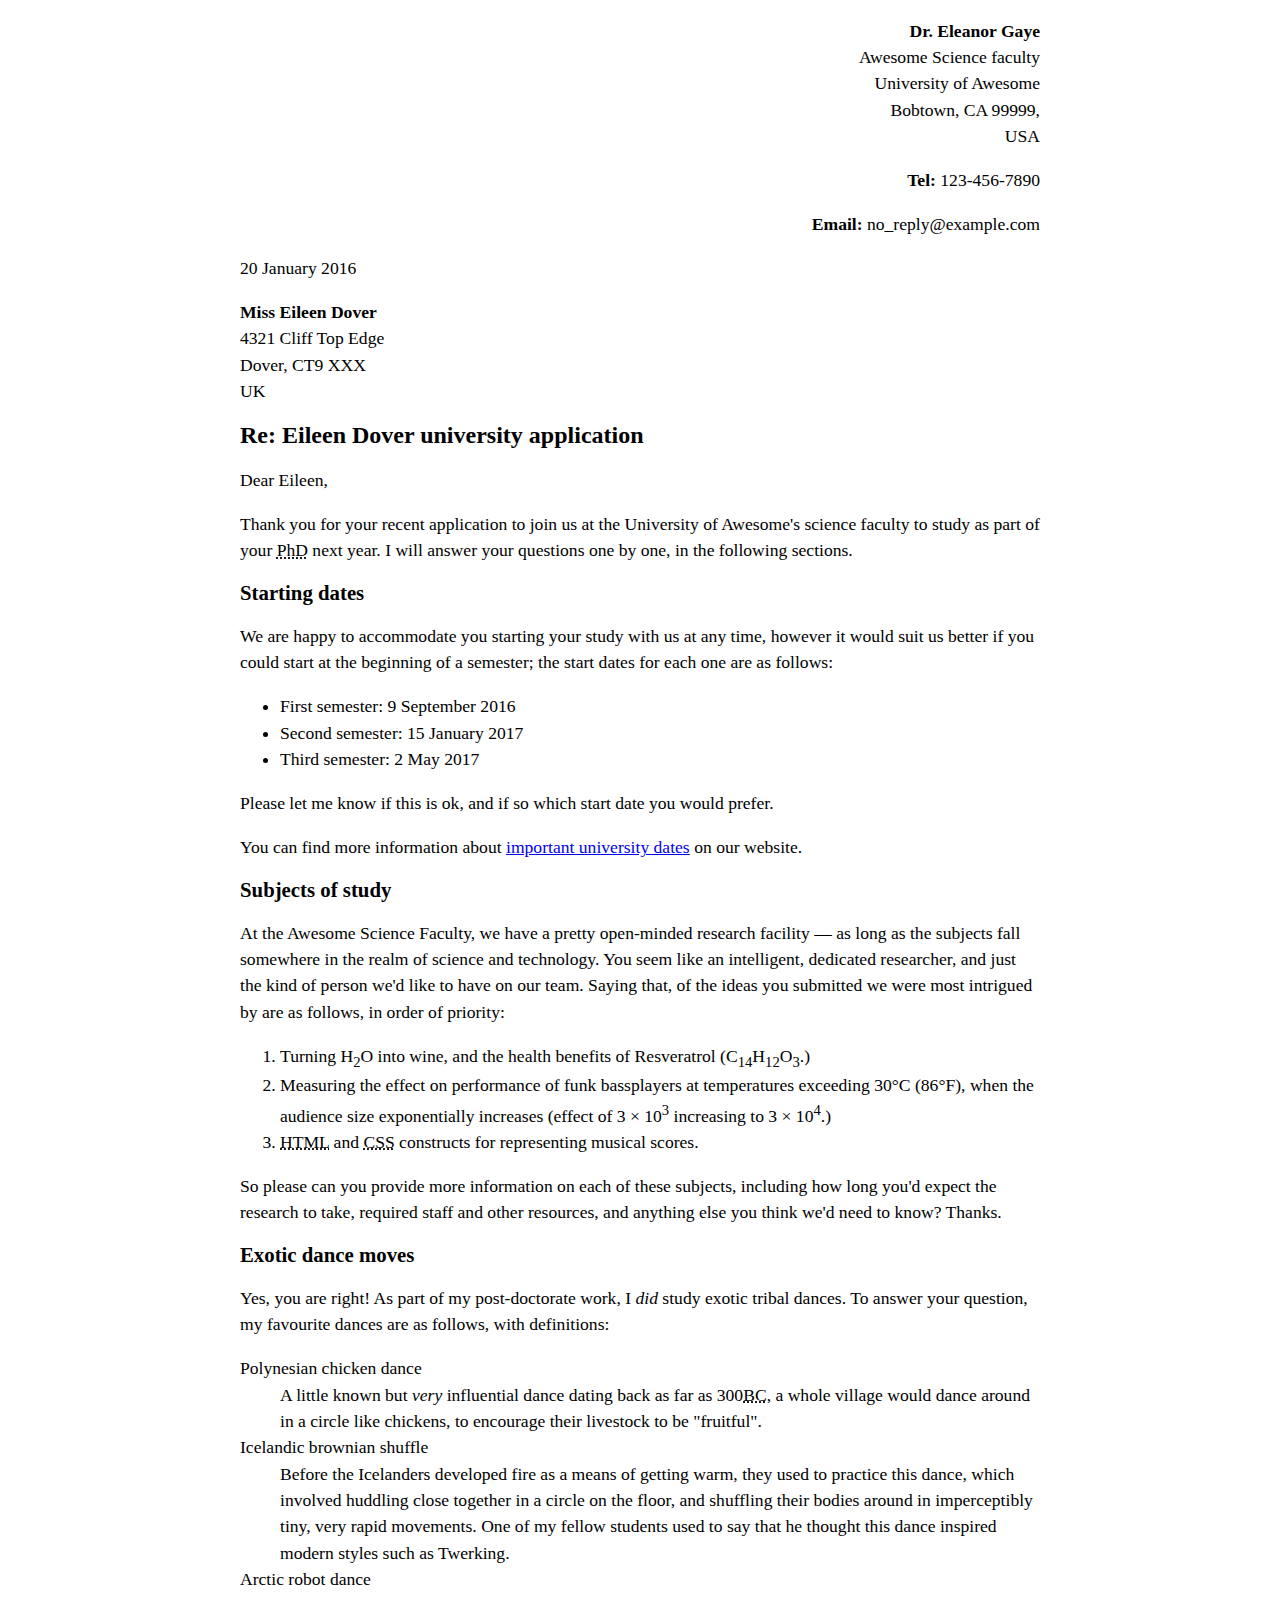
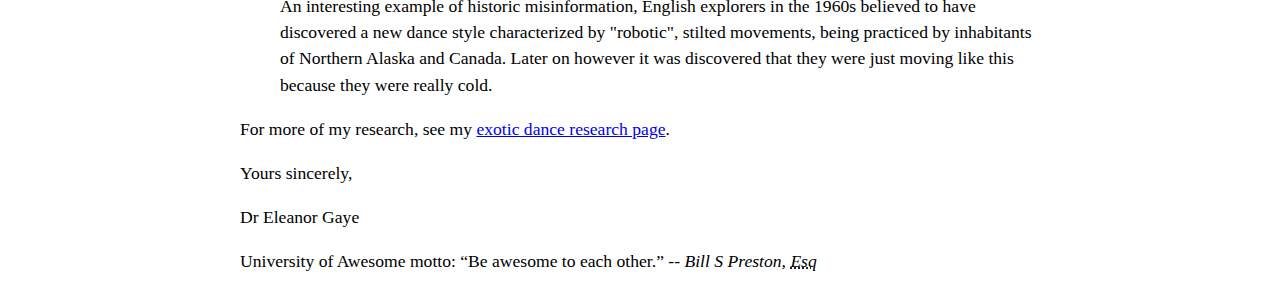
==== letter-markup/index.html @ 1dd31154 "Creation of "letter-markup" page" ====
<!DOCTYPE html>
<html lang=""en">
    <head>
        <meta charset="utf-8">
        <meta name="viewport" content="width=device-width, initial-scale=1.0">
        <meta name="author" content="Hayden Haynes">
        <title>Awesome science application correspondance</title>
        <style>
            html {
                font-size: 16px;
            }
            body {
                max-width: 800px;
                margin: 0 auto;
            }
            .sender-column {
                text-align: right;
            }
            h1 {
                font-size: 1.5rem;
            }
            h2 {
                font-size: 1.3rem;
            }
            p, ul, ol, dl, address {
                font-size: 1.1rem;
            }
            p, li, dd, dt, address {
                line-height: 1.5;
            }
            address {
                font-style: normal;
                margin: 1rem 0;
            }
            </style>
    </head>
    <body>
        <address class="sender-column">
            <p>
                <strong>Dr. Eleanor Gaye</strong><br>
                Awesome Science faculty<br>
                University of Awesome<br>
                Bobtown, CA 99999,<br>
                USA<br>
            </p>
            <p><strong>Tel:</strong> 123-456-7890<br></p>
            <p><strong>Email:</strong> no_reply@example.com<br></p>
        </address>
           <p><time datetime="2016-01-20">20 January 2016</time></p>

        <address>
            <p>
                <strong>Miss Eileen Dover</strong><br>
                4321 Cliff Top Edge<br>
                Dover, CT9 XXX<br>
                UK<br>
            </p>
        </address>

        <h1>Re: Eileen Dover university application</h1>

        <p>Dear Eileen,</p>

        <p>Thank you for your recent application to join us at the University of Awesome's science faculty to study as part of your <abbr title="Philosophy Doctorate">PhD</abbr> next year. I will answer your questions one by one, in the following sections.</p>

        <h2>Starting dates</h2>

        <p>We are happy to accommodate you starting your study with us at any time, however it would suit us better if you could start at the beginning of a semester; the start dates for each one are as follows:</p>

        <ul>
            <li>First semester: <time datetime="2016-09-09">9 September 2016</time></li>
            <li>Second semester: <time datetime="2017-01-15">15 January 2017</time></li>
            <li>Third semester: <time datetime="2017-05-02">2 May 2017</time></li>
        </ul>

        <p>Please let me know if this is ok, and if so which start date you would prefer.</p>

        <p>You can find more information about <a href="http://example.com" title="Academic schedule">important university dates</a> on our website.</p>

        
        <h2>Subjects of study</h2>

        <p>At the Awesome Science Faculty, we have a pretty open-minded research facility — as long as the subjects fall somewhere in the realm of science and technology. You seem like an intelligent, dedicated researcher, and just the kind of person we'd like to have on our team. Saying that, of the ideas you submitted we were most intrigued by are as follows, in order of priority:</p>

        <ol>
            <li>Turning H<sub>2</sub>O into wine, and the health benefits of Resveratrol (C<sub>14</sub>H<sub>12</sub>O<sub>3</sub>.)</li>
            <li>Measuring the effect on performance of funk bassplayers at temperatures exceeding 30°C (86°F), when the audience size exponentially increases (effect of 3 × 10<sup>3</sup> increasing to 3 × 10<sup>4</sup>.)</li>
            <li><abbr title="Hypertext Markup Language">HTML</abbr> and <abbr title="Cascading Style Sheet">CSS</abbr> constructs for representing musical scores.</li>
        </ol>

        <p>So please can you provide more information on each of these subjects, including how long you'd expect the research to take, required staff and other resources, and anything else you think we'd need to know? Thanks.</p>


        <h2>Exotic dance moves</h2>

        <p>Yes, you are right! As part of my post-doctorate work, I <em>did</em> study exotic tribal dances. To answer your question, my favourite dances are as follows, with definitions:</p>

        <dl>
            <dt>Polynesian chicken dance</dt>
            <dd>A little known but <em>very</em> influential dance dating back as far as 300<abbr title="Before Christ">BC</abbr>, a whole village would dance around in a circle like chickens, to encourage their livestock to be "fruitful".</dd>
            <dt>Icelandic brownian shuffle</dt>
            <dd>Before the Icelanders developed fire as a means of getting warm, they used to practice this dance, which involved huddling close together in a circle on the floor, and shuffling their bodies around in imperceptibly tiny, very rapid movements. One of my fellow students used to say that he thought this dance inspired modern styles such as Twerking.</dd>
            <dt>Arctic robot dance</dt>
            <dd>An interesting example of historic misinformation, English explorers in the 1960s believed to have discovered a new dance style characterized by "robotic", stilted movements, being practiced by inhabitants of Northern Alaska and Canada. Later on however it was discovered that they were just moving like this because they were really cold.</dd>
        </dl>

        <p>For more of my research, see my <a href="http://example.com" title="My exotic dance page">exotic dance research page</a>.</p>

        <p>Yours sincerely,</p>
        <p>Dr Eleanor Gaye</p>

        <p>University of Awesome motto: <q>Be awesome to each other.</q> -- <cite>Bill S Preston, <abbr title="Esquire">Esq</abbr></cite></p>
    </body>
</html>
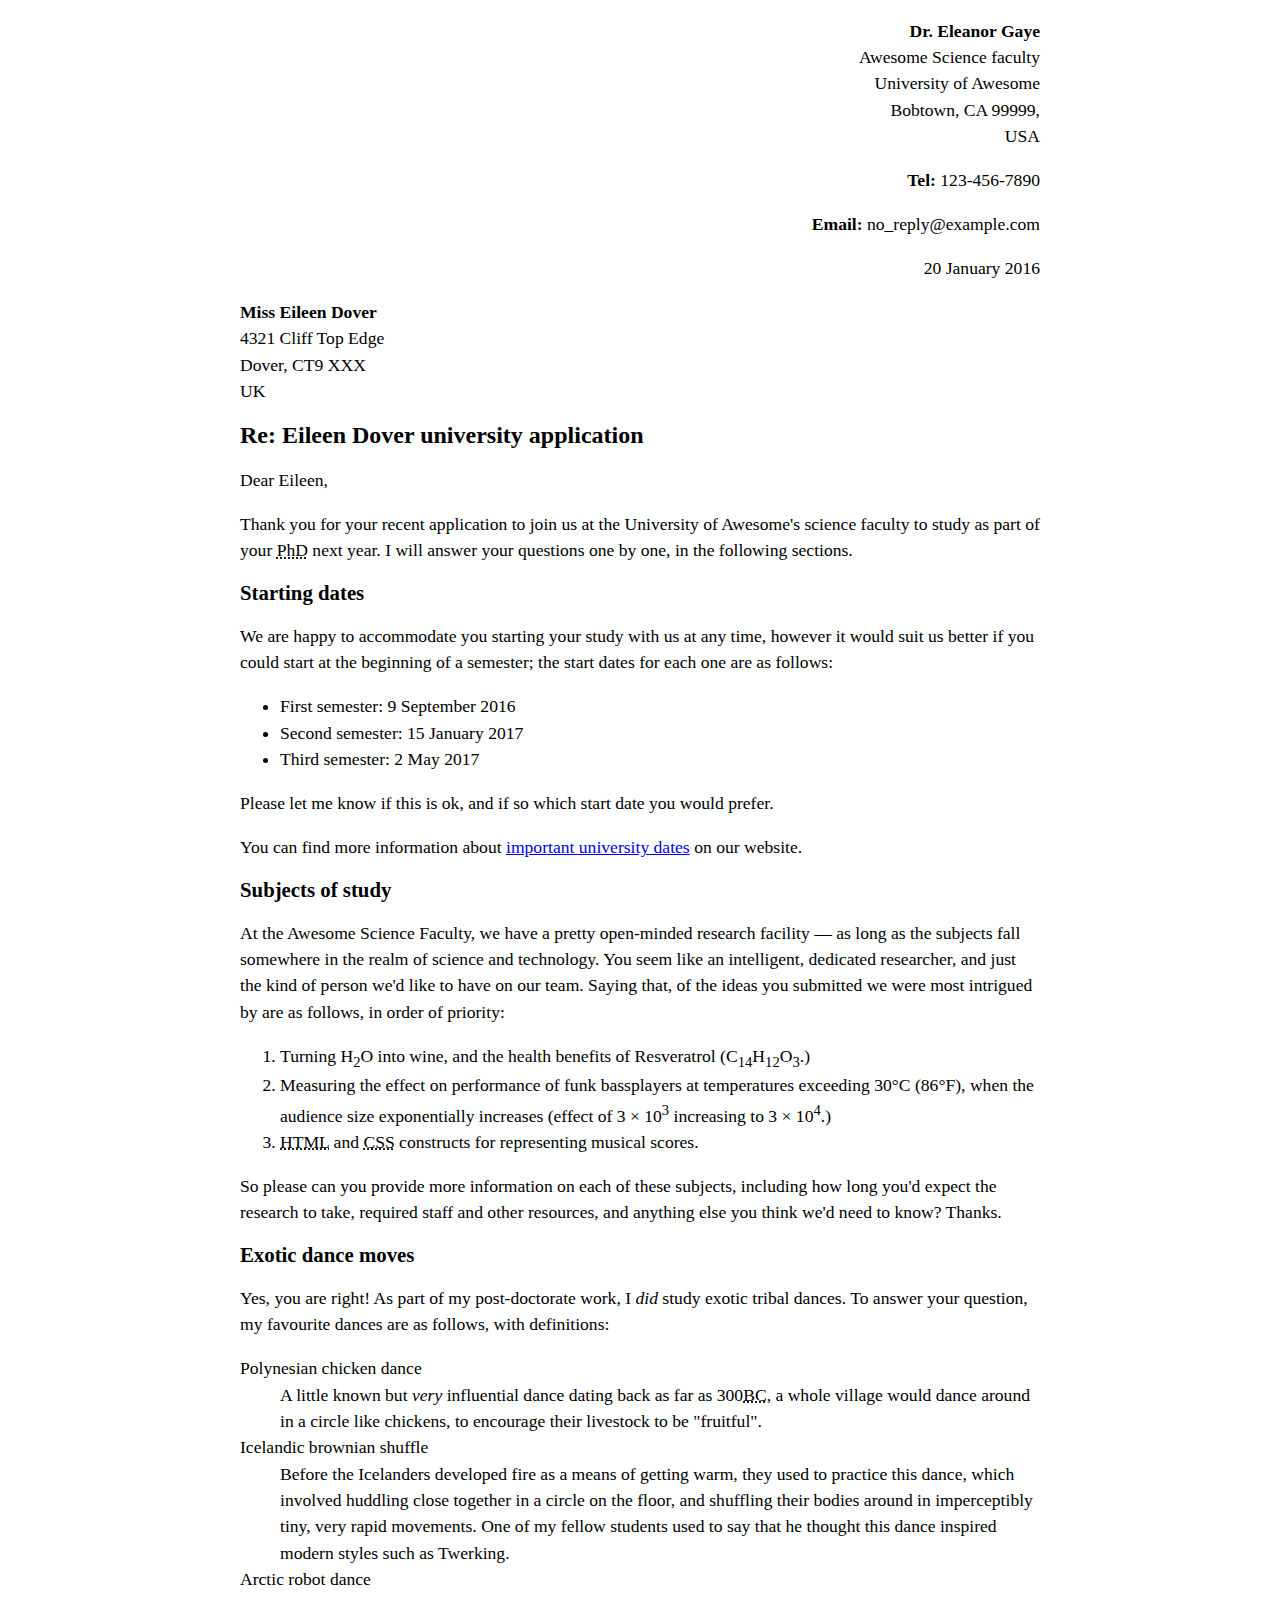
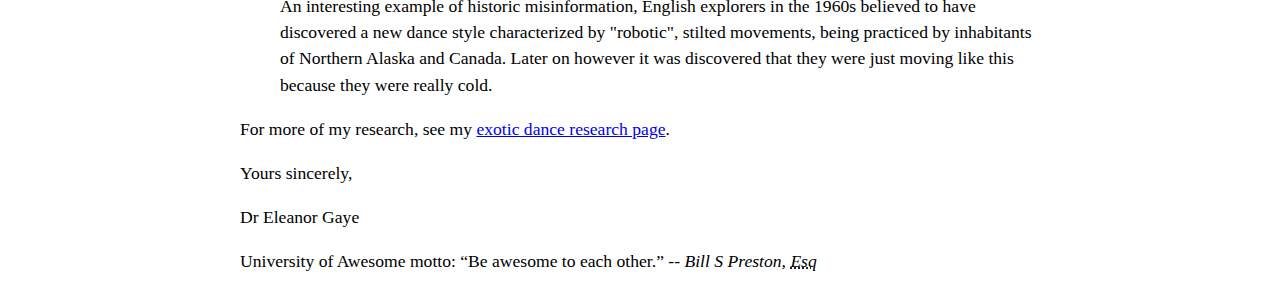
==== commit 18017bbb: "Fixed "letter-markup" html (date class)" ====
--- a/letter-markup/index.html
+++ b/letter-markup/index.html
@@ -46,8 +46,9 @@
             <p><strong>Tel:</strong> 123-456-7890<br></p>
             <p><strong>Email:</strong> no_reply@example.com<br></p>
         </address>
-           <p><time datetime="2016-01-20">20 January 2016</time></p>
+           <p class="sender-column"><time datetime="2016-01-20">20 January 2016</time></p>
 
+           
         <address>
             <p>
                 <strong>Miss Eileen Dover</strong><br>
